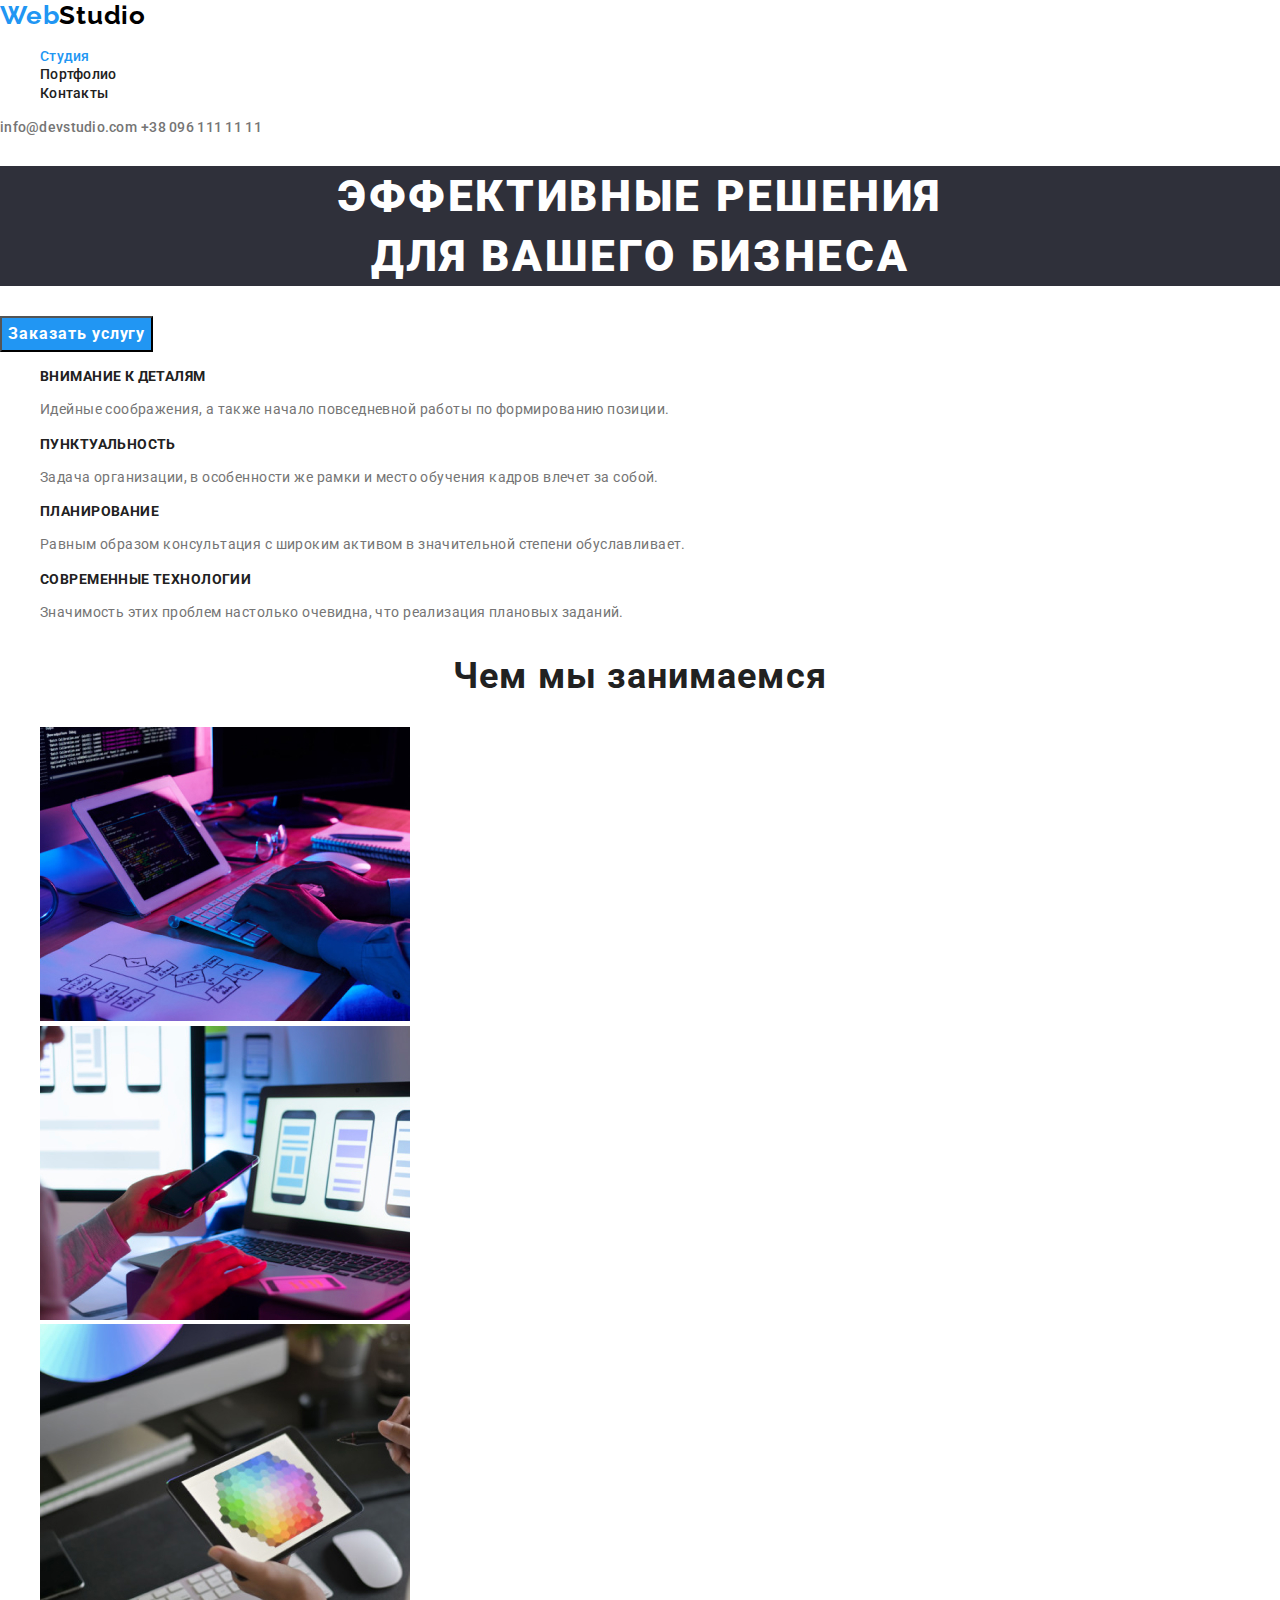
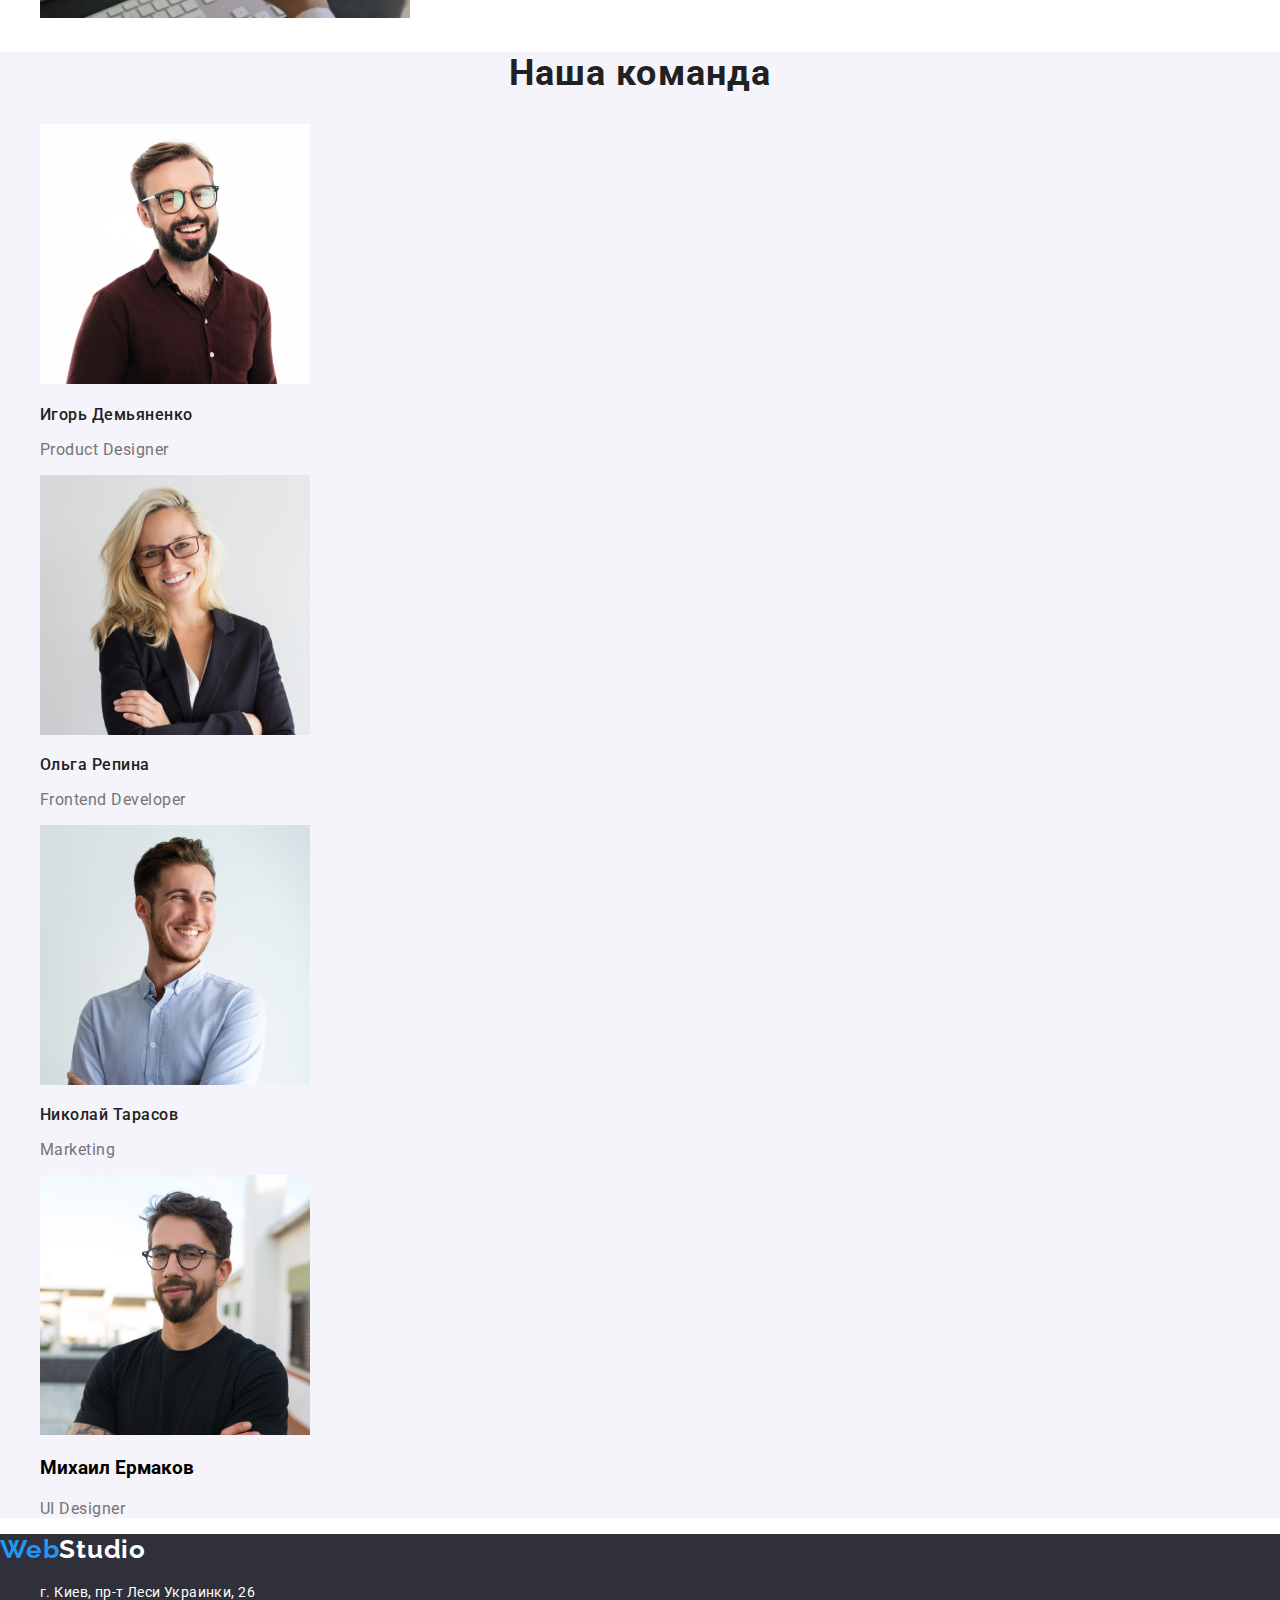
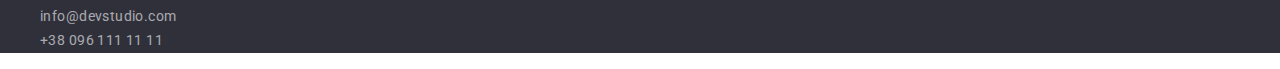
==== index.html @ b76dd88d "New" ====
<!DOCTYPE html>
<html lang="ru">
  <head>
    <meta charset="UTF-8" />
    <meta name="viewport" content="width=device-width, initial-scale=1.0" />
    <title>WebStudio</title>
    <link
      rel="stylesheet"
      href="https://cdnjs.cloudflare.com/ajax/libs/modern-normalize/1.0.0/modern-normalize.css"
    />
    <link
      href="https://fonts.googleapis.com/css2?family=Raleway:wght@700&family=Roboto:wght@400;500;700&display=swap"
      rel="stylesheet"
    />
    <link rel="stylesheet" href="./css/styles.css" />
  </head>
  <body>
    <!-- HEADER -->
    <header>
      <nav class="navigation">
        <a class="logo link" href="./index.html"
          ><span class="logo-name">Web</span>Studio</a
        >
        <ul class="list">
          <li>
            <a class="navigation-list link active" href="./index.html"
              >Студия</a
            >
          </li>
          <li>
            <a class="navigation-list link" href="./portfolio.html"
              >Портфолио</a
            >
          </li>
          <li><a class="navigation-list link" href="">Контакты</a></li>
        </ul>
      </nav>
      <address>
        <a class="address-list link" href="mailto:info@devstudio.com"
          >info@devstudio.com</a
        >
        <a class="address-list link" href="tel:+380961111111"
          >+38 096 111 11 11</a
        >
      </address>
    </header>

    <main>
      <!--HERO-->
      <section>
        <h1 class="hero-title">Эффективные решения <br />для вашего бизнеса</h1>
        <button class="modal-btn" type="button">Заказать услугу</button>
      </section>

      <!--FEATURES-->
      <section>
        <!--скрытый заголовок-->
        <h2 hidden>Особенности</h2>
        <ul class="list">
          <li>
            <h3 class="features-subtitle">Внимание к деталям</h3>
            <p class="features-description">
              Идейные соображения, а также начало повседневной работы по
              формированию позиции.
            </p>
          </li>
          <li>
            <h3 class="features-subtitle">Пунктуальность</h3>
            <p class="features-description">
              Задача организации, в особенности же рамки и место обучения кадров
              влечет за собой.
            </p>
          </li>
          <li>
            <h3 class="features-subtitle">Планирование</h3>
            <p class="features-description">
              Равным образом консультация с широким активом в значительной
              степени обуславливает.
            </p>
          </li>
          <li>
            <h3 class="features-subtitle">Современные технологии</h3>
            <p class="features-description">
              Значимость этих проблем настолько очевидна, что реализация
              плановых заданий.
            </p>
          </li>
        </ul>
      </section>

      <!--What are we doing-->
      <section>
        <h2 class="doing-title">Чем мы занимаемся</h2>
        <ul class="list">
          <li>
            <img
              src="./images/work/image1.jpg"
              alt="Сотрудник кодит"
              width="370"
              height="294"
            />
          </li>
          <li>
            <img
              src="./images/work/image2.jpg"
              alt="Сотрудник держит телефон возле ноутбука"
              width="370"
              height="294"
            />
          </li>
          <li>
            <img
              src="./images/work/image3.jpg"
              alt="Цветовая гамма на планшете"
              width="370"
              height="294"
            />
          </li>
        </ul>
      </section>

      <!--OUR TEAM-->
      <section>
        <div class="team-fon">
          <h2 class="team-title">Наша команда</h2>
          <ul class="list">
            <li>
              <img
                src="./images/team/img.jpg"
                alt="Игорь Демьяненко"
                width="270"
                height="260"
              />
              <h3 class="team-subtitle">Игорь Демьяненко</h3>
              <p lang="en" class="team-position">Product Designer</p>
            </li>
            <li>
              <img
                src="./images/team/img-1.jpg"
                alt="Ольга Репина"
                width="270"
                height="260"
              />
              <h3 class="team-subtitle">Ольга Репина</h3>
              <p lang="en" class="team-position">Frontend Developer</p>
            </li>
            <li>
              <img
                src="./images/team/img-2.jpg"
                alt="Николай Тарасов"
                width="270"
                height="260"
              />
              <h3 class="team-subtitle">Николай Тарасов</h3>
              <p lang="en" class="team-position">Marketing</p>
            </li>
            <li>
              <img
                src="./images/team/img-3.jpg"
                alt="Михаил Ермаков"
                width="270"
                height="260"
              />
              <h3>Михаил Ермаков</h3>
              <p lang="en" class="team-position">UI Designer</p>
            </li>
          </ul>
        </div>
      </section>
    </main>

    <!--Footer-->
    <footer class="footer-fon">
      <a class="logo link logo-footer" href="./index.html"
        ><span class="logo-name">Web</span>Studio</a
      >
      <address>
        <ul class="list">
          <li class="address">г. Киев, пр-т Леси Украинки, 26</li>
          <li>
            <a class="link contacts" href="mailto:info@devstudio.com"
              >info@devstudio.com</a
            >
          </li>
          <li>
            <a class="link contacts" href="tel:+380961111111"
              >+38 096 111 11 11</a
            >
          </li>
        </ul>
      </address>
    </footer>
  </body>
</html>
---- css/styles.css ----
:root {
  --main-font: 'Roboto', sans-serif;
  --secondary-font: 'Raleway', sans-serif;
  --accent-color: #2196f3;
  --primary-background-color: #ffffff;
  --primery-title-color: #212121;
  --primery-description-color: #757575;
}

body {
  font-family: var(--main-font);
  font-style: normal;
  background-color: var(--primary-background-color);
}

.list {
  list-style: none;
}

.link {
  text-decoration: none;
}

/*=====HEADER=====*/
.logo {
  font-family: var(--secondary-font);
  font-style: normal;
  font-weight: 700;
  font-size: 26px;
  line-height: 1.192;
  letter-spacing: 0.03em;
  color: #000000;
}

.logo-name {
  color: var(--accent-color);
}
.navigation-list {
  font-family: var(--main-font);
  font-style: normal;
  font-weight: 500;
  font-size: 14px;
  line-height: 1.143;
  letter-spacing: 0.02em;
  color: var(--primery-title-color);
}

.active {
  color: var(--accent-color);
}

.address-list {
  font-family: var(--main-font);
  font-style: normal;
  font-weight: 500;
  font-size: 14px;
  line-height: 1.143;
  letter-spacing: 0.02em;
  color: var(--primery-description-color);
}

.navigation-list:hover,
.navigation-list:focus,
.address-list:hover,
.address-list:focus {
  color: var(--accent-color);
}
/*=====END HEADER=====*/

/*=====HERO=====*/
.hero-title {
  font-weight: 900;
  font-size: 44px;
  line-height: 1.364;
  text-align/*ПРИБРАТИ?*/: center;
  letter-spacing: 0.06em;
  text-transform: uppercase;
  background-color: #2f303a; /* тимчасово для видноти тексту*/
  color: #ffffff;
}

.modal-btn {
  font-family: var(--main-font);
  font-style: normal;
  font-weight: 700;
  font-size: 16px;
  line-height: 1.875;
  letter-spacing: 0.06em;
  color: #ffffff;
  background-color: var(--accent-color);
}
/*=====END HERO=====*/

/*=====FEATURES=====*/
.features-subtitle {
  font-weight: 700;
  font-size: 14px;
  line-height: 1.143;
  letter-spacing: 0.03em;
  text-transform: uppercase;
  color: var(--primery-title-color);
}

.features-description {
  font-weight: 400;
  font-size: 14px;
  line-height: 1.714;
  letter-spacing: 0.03em;
  color: var(--primery-description-color);
}
/*=====END FEATURES=====*/

/*=====WHAT ARE WE DOING=====*/
.doing-title {
  font-weight: 700;
  font-size: 36px;
  line-height: 1.167;
  text-align: center;
  letter-spacing: 0.03em;
  color: var(--primery-title-color);
}
/*=====END WHAT ARE WE DOING=====*/

/*=====OUR TEAM=====*/
.team-title {
  font-weight: 700;
  font-size: 36px;
  line-height: 1.167;
  text-align: center;
  letter-spacing: 0.03em;
  color: var(--primery-title-color);
}

.team-subtitle {
  font-weight: 500;
  font-size: 16px;
  line-height: 1.188;
  letter-spacing: 0.03em;
  color: var(--primery-title-color);
}

.team-position {
  font-weight: 400;
  font-size: 16px;
  line-height: 1.188;
  letter-spacing: 0.03em;
  color: var(--primery-description-color);
}

.team-fon {
  background-color: #f5f4fa;
}
/*=====END OUR TEAM=====*/

/*=====FOOTER=====*/

.logo-footer {
  font-family: var(--secondary-font);
  font-style: normal;
  font-weight: 700;
  font-size: 26px;
  line-height: 1.192;
  letter-spacing: 0.03em;
  color: #ffffff;
}
.address {
  font-family: var(--main-font);
  font-style: normal;
  font-weight: normal;
  font-size: 14px;
  line-height: 1.714;
  letter-spacing: 0.03em;
  color: #ffffff;
}

.contacts {
  font-family: var(--main-font);
  font-style: normal;
  font-weight: 400;
  font-size: 14px;
  line-height: 1.714;
  letter-spacing: 0.03em;
  color: rgba(255, 255, 255, 0.6);
}

.footer-fon {
  background-color: #2f303a;
}
/*=====END FOOTER=====*/

/*=====PORTFOLIO BUTTON=====*/
.button-list {
  font-family: var(--main-font);
  font-style: normal;
  font-weight: 500;
  font-size: 16px;
  line-height: 1.625;
  text-align: center;
  letter-spacing: 0.03em;
  color: var(--primery-title-color);
}

.button-list:hover,
.button-list:focus {
  color: #ffffff;
  background-color: var(--accent-color);
}
/*=====END PORTFOLIO BUTTON=====*/

/*=====PORTFOLIO=====*/
.portfolio-title {
  font-weight: bold;
  font-size: 18px;
  line-height: 2;
  letter-spacing: 0.06em;
  color: var(--primery-title-color);
}

.portfolio-subtitle {
  font-weight: 400;
  font-size: 16px;
  line-height: 1.875;
  letter-spacing: 0.03em;
  color: var(--primery-description-color);
}
/*=====END PORTFOLIO=====*/
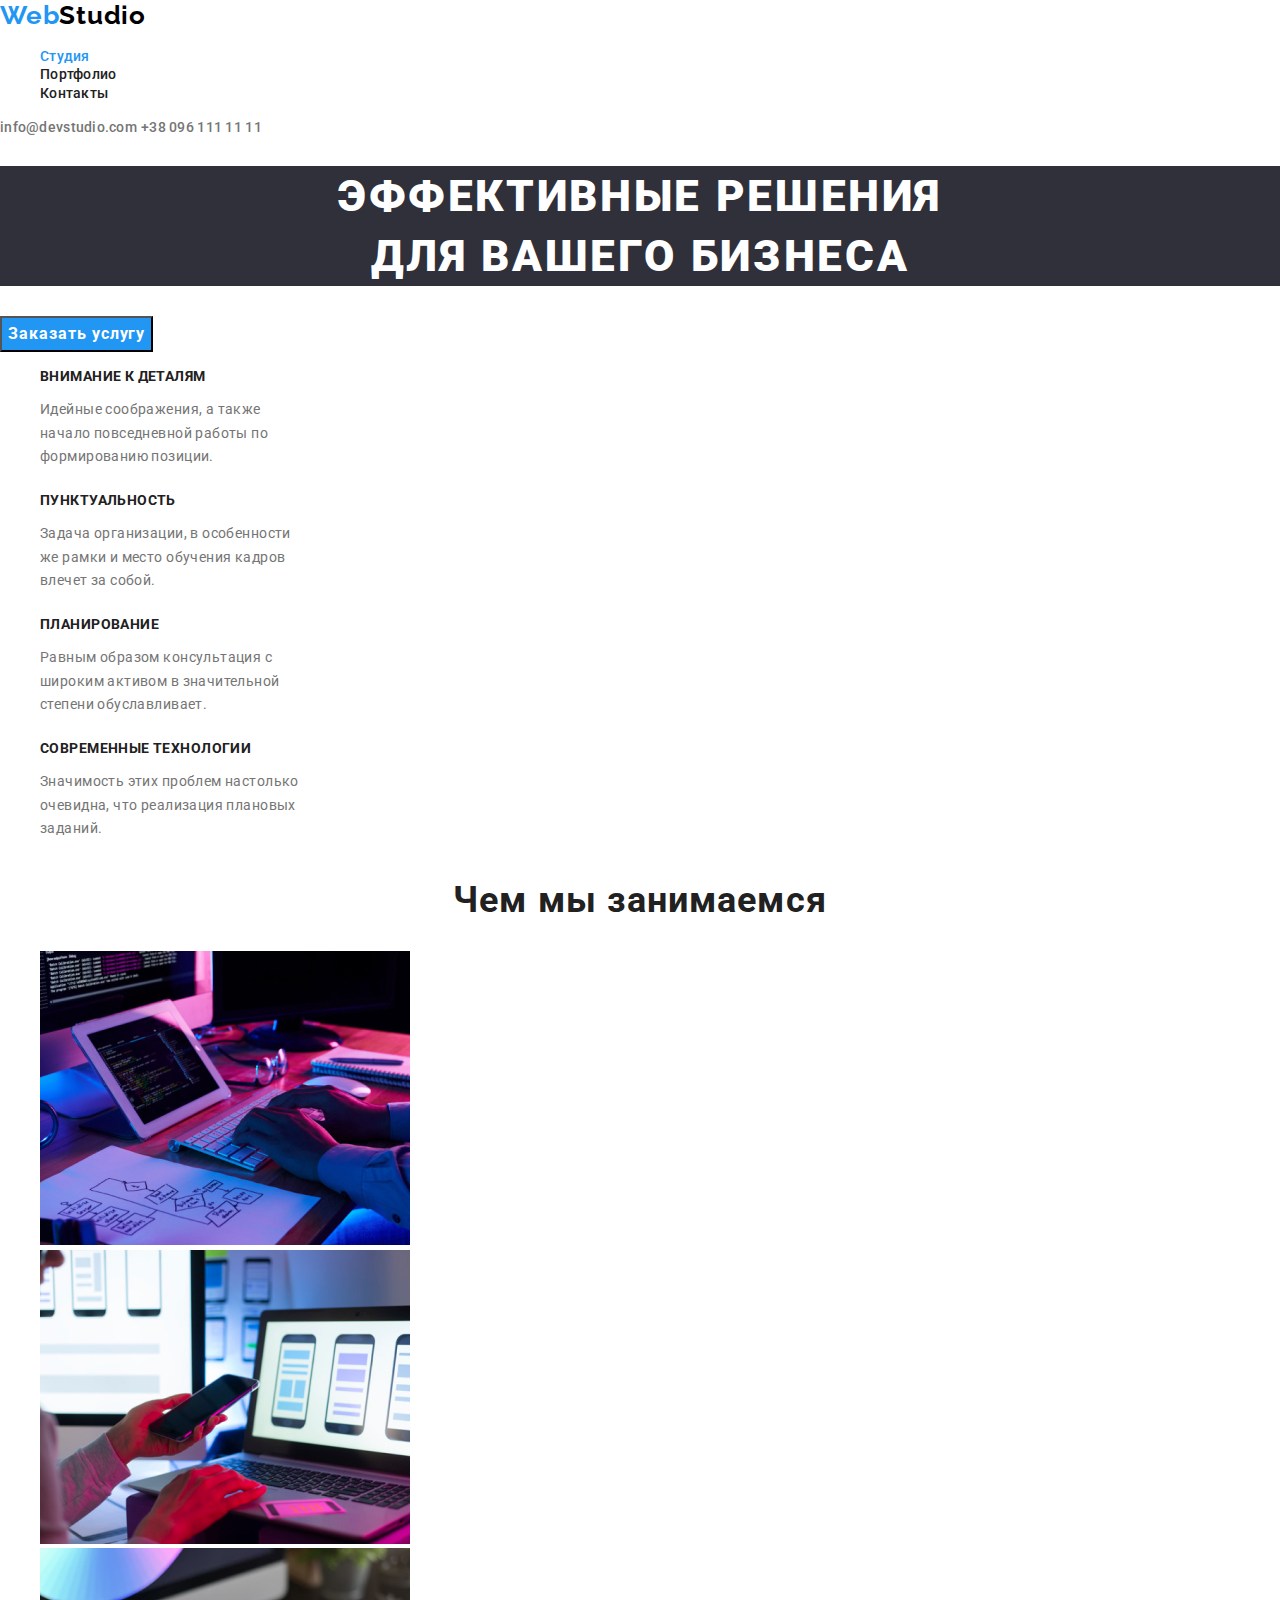
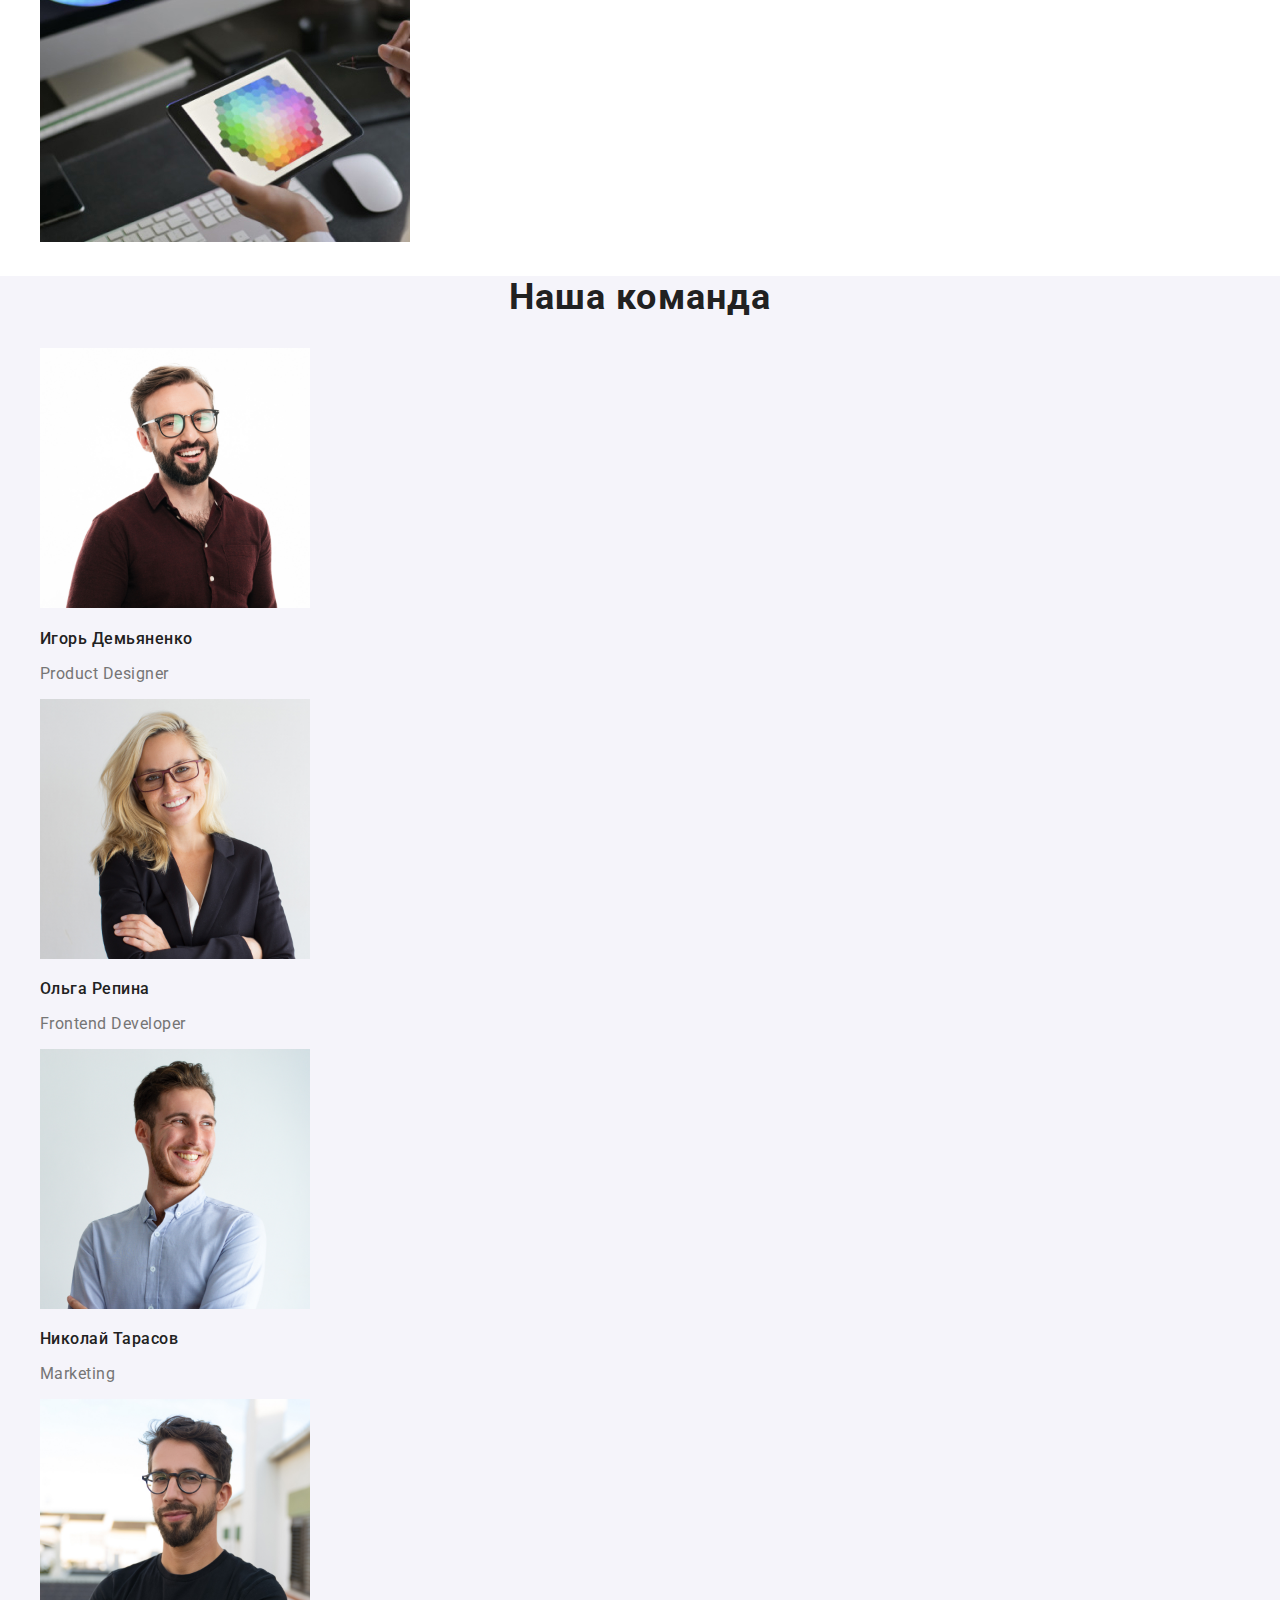
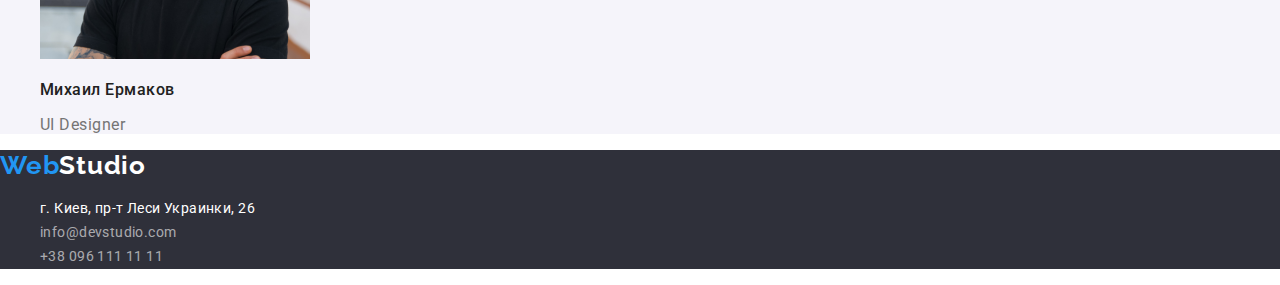
==== commit 851a558d: "проба" ====
--- a/index.html
+++ b/index.html
@@ -17,11 +17,12 @@
   <body>
     <!-- HEADER -->
     <header>
-      <nav class="navigation">
+      <nav>
         <a class="logo link" href="./index.html"
           ><span class="logo-name">Web</span>Studio</a
         >
-        <ul class="list">
+        <div class="navigation">
+          <ul class="list">
           <li>
             <a class="navigation-list link active" href="./index.html"
               >Студия</a
@@ -34,6 +35,8 @@
           </li>
           <li><a class="navigation-list link" href="">Контакты</a></li>
         </ul>
+        </div>
+        
       </nav>
       <address>
         <a class="address-list link" href="mailto:info@devstudio.com"
@@ -48,44 +51,50 @@
     <main>
       <!--HERO-->
       <section>
-        <h1 class="hero-title">Эффективные решения <br />для вашего бизнеса</h1>
-        <button class="modal-btn" type="button">Заказать услугу</button>
+        <div class="hero-container"></div>
+          <h1 class="hero-title">
+            Эффективные решения <br />для вашего бизнеса
+          </h1>
+          <button class="modal-btn" type="button">Заказать услугу</button>
+        </div>
       </section>
 
       <!--FEATURES-->
       <section>
         <!--скрытый заголовок-->
-        <h2 hidden>Особенности</h2>
-        <ul class="list">
-          <li>
-            <h3 class="features-subtitle">Внимание к деталям</h3>
-            <p class="features-description">
-              Идейные соображения, а также начало повседневной работы по
-              формированию позиции.
-            </p>
-          </li>
-          <li>
-            <h3 class="features-subtitle">Пунктуальность</h3>
-            <p class="features-description">
-              Задача организации, в особенности же рамки и место обучения кадров
-              влечет за собой.
-            </p>
-          </li>
-          <li>
-            <h3 class="features-subtitle">Планирование</h3>
-            <p class="features-description">
-              Равным образом консультация с широким активом в значительной
-              степени обуславливает.
-            </p>
-          </li>
-          <li>
-            <h3 class="features-subtitle">Современные технологии</h3>
-            <p class="features-description">
-              Значимость этих проблем настолько очевидна, что реализация
-              плановых заданий.
-            </p>
-          </li>
-        </ul>
+        <div class="features-container">
+          <h2 hidden>Особенности</h2>
+          <ul class="list">
+            <li class="list-features">
+              <h3 class="features-subtitle">Внимание к деталям</h3>
+              <p class="features-description">
+                Идейные соображения, а также начало повседневной работы по
+                формированию позиции.
+              </p>
+            </li>
+            <li class="list-features">
+              <h3 class="features-subtitle">Пунктуальность</h3>
+              <p class="features-description">
+                Задача организации, в особенности же рамки и место обучения
+                кадров влечет за собой.
+              </p>
+            </li>
+            <li class="list-features">
+              <h3 class="features-subtitle">Планирование</h3>
+              <p class="features-description">
+                Равным образом консультация с широким активом в значительной
+                степени обуславливает.
+              </p>
+            </li>
+            <li class="list-features">
+              <h3 class="features-subtitle">Современные технологии</h3>
+              <p class="features-description">
+                Значимость этих проблем настолько очевидна, что реализация
+                плановых заданий.
+              </p>
+            </li>
+          </ul>
+        </div>
       </section>
 
       <!--What are we doing-->
@@ -161,7 +170,7 @@
                 width="270"
                 height="260"
               />
-              <h3>Михаил Ермаков</h3>
+              <h3 class="team-subtitle">Михаил Ермаков</h3>
               <p lang="en" class="team-position">UI Designer</p>
             </li>
           </ul>
--- a/css/styles.css
+++ b/css/styles.css
@@ -65,6 +65,7 @@
 .address-list:focus {
   color: var(--accent-color);
 }
+
 /*=====END HEADER=====*/
 
 /*=====HERO=====*/
@@ -89,6 +90,12 @@
   color: #ffffff;
   background-color: var(--accent-color);
 }
+
+/*.hero-container {
+  border: #2196f3;
+  width: 1600px;
+  height: 600px;
+}*/
 /*=====END HERO=====*/
 
 /*=====FEATURES=====*/
@@ -108,6 +115,16 @@
   letter-spacing: 0.03em;
   color: var(--primery-description-color);
 }
+
+.list-features {
+  width: 270px;
+  height: 110px;
+}
+
+/*.features-container {
+  width: 1170px;
+  height: 110px;
+} */
 /*=====END FEATURES=====*/
 
 /*=====WHAT ARE WE DOING=====*/
@@ -187,6 +204,7 @@
   background-color: #2f303a;
 }
 /*=====END FOOTER=====*/
+/*=====END STUDIO=====*/
 
 /*=====PORTFOLIO BUTTON=====*/
 .button-list {
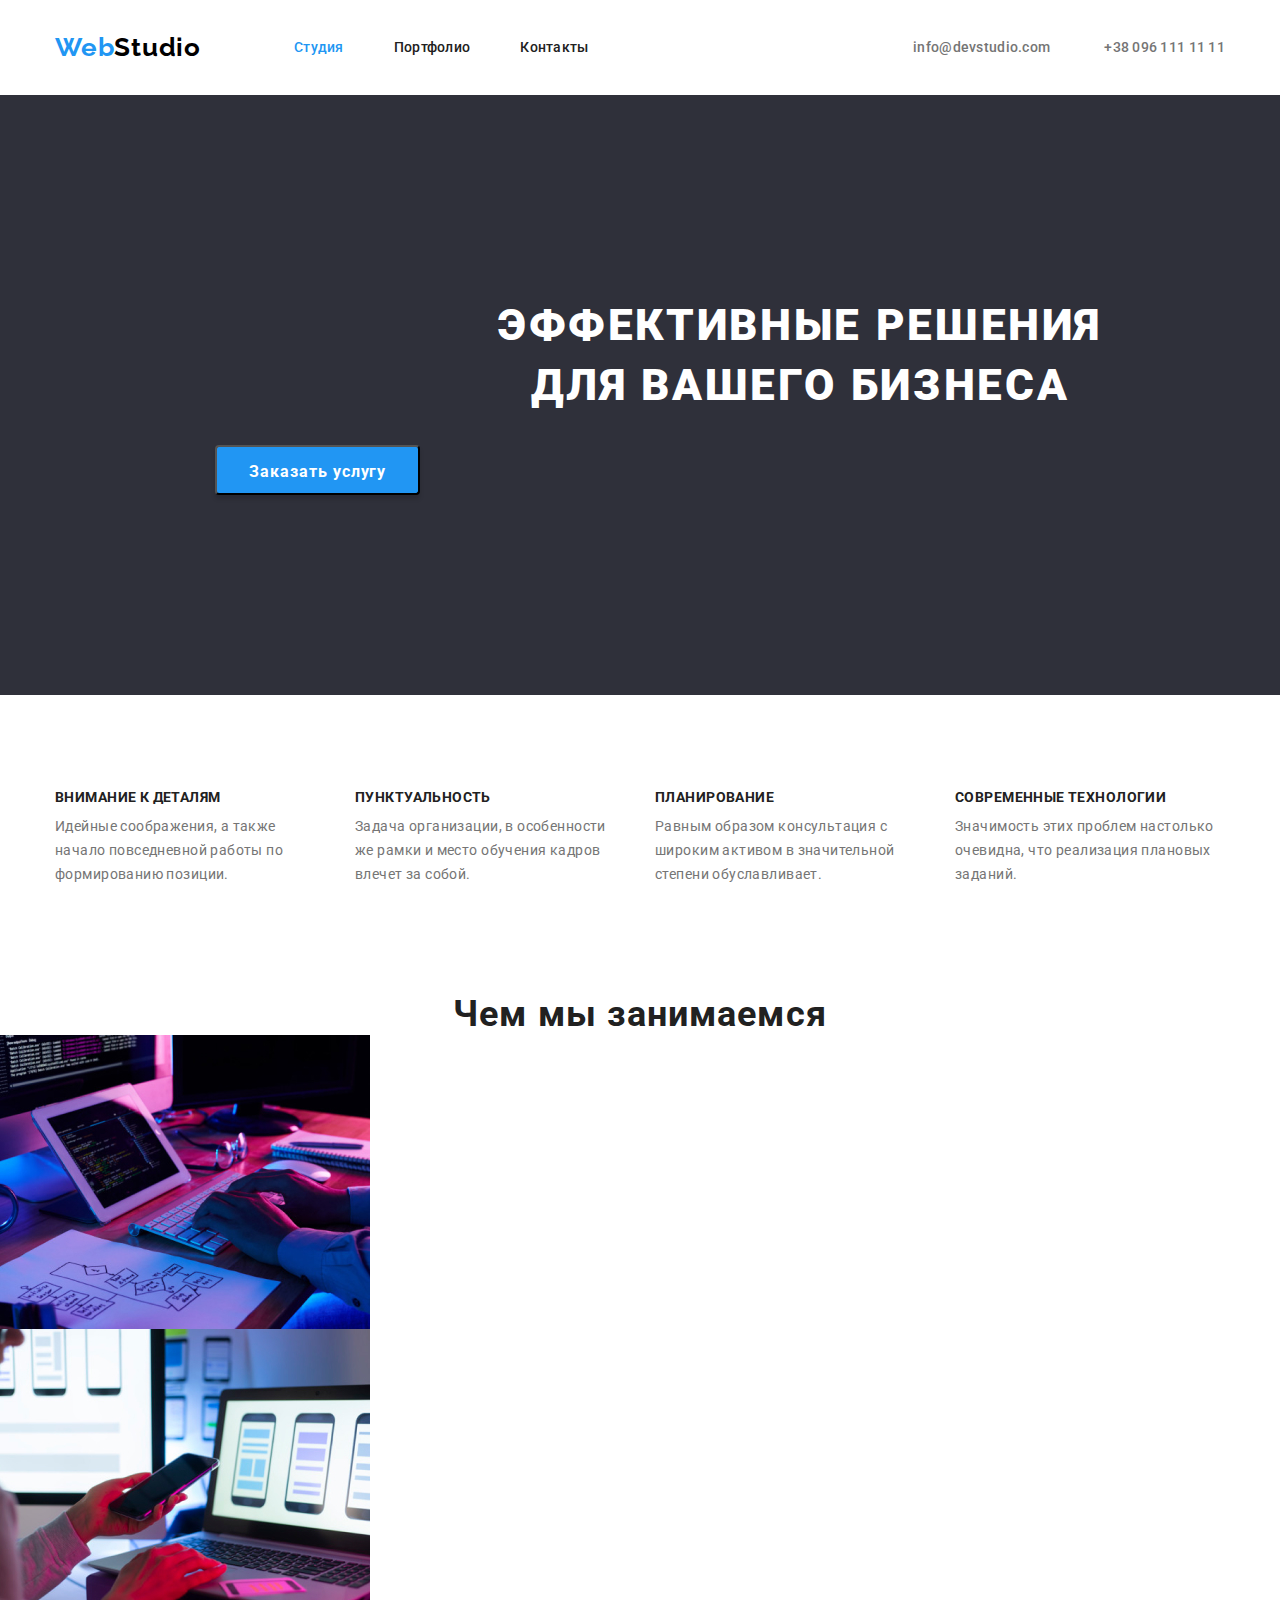
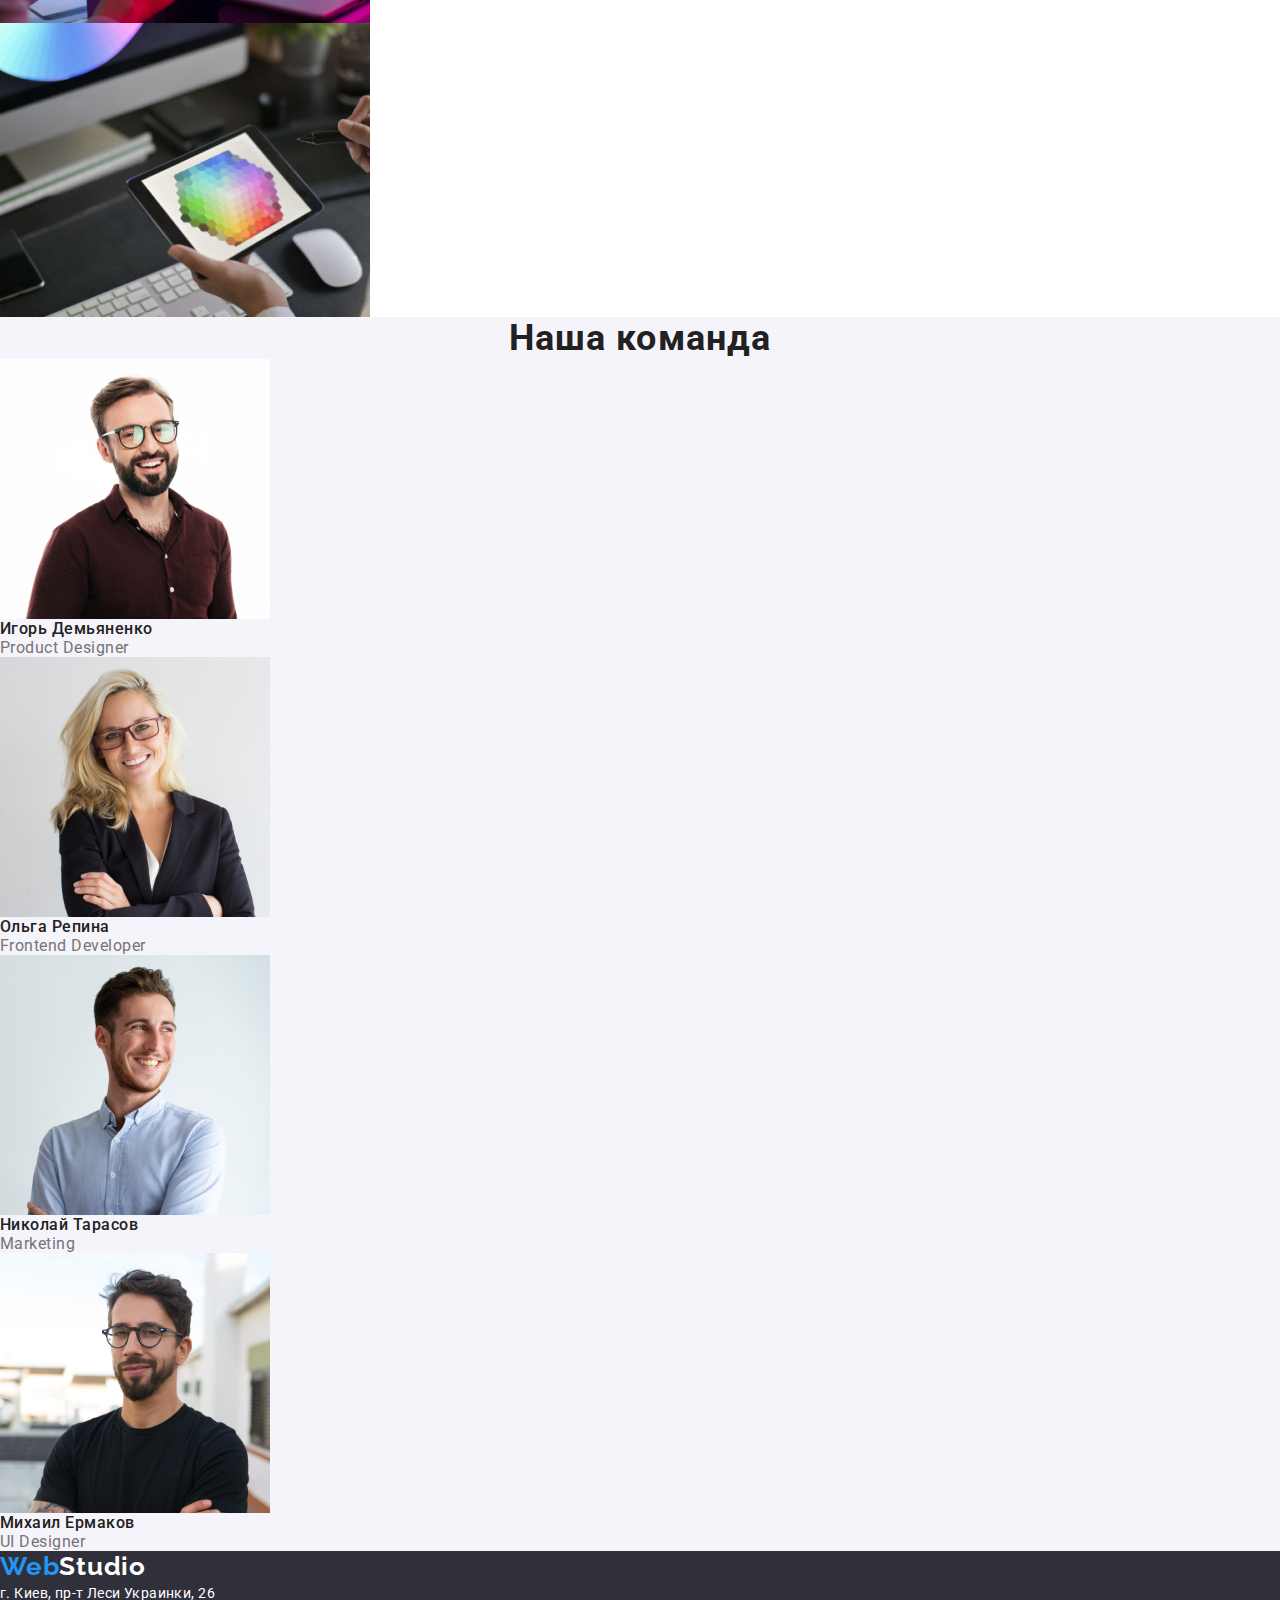
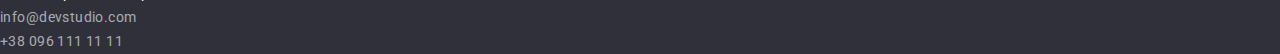
==== commit 779e71af: "хедер, герой +\-, фічерс" ====
--- a/index.html
+++ b/index.html
@@ -16,42 +16,43 @@
   </head>
   <body>
     <!-- HEADER -->
-    <header>
-      <nav>
-        <a class="logo link" href="./index.html"
-          ><span class="logo-name">Web</span>Studio</a
-        >
-        <div class="navigation">
-          <ul class="list">
-          <li>
-            <a class="navigation-list link active" href="./index.html"
-              >Студия</a
-            >
-          </li>
-          <li>
-            <a class="navigation-list link" href="./portfolio.html"
-              >Портфолио</a
-            >
-          </li>
-          <li><a class="navigation-list link" href="">Контакты</a></li>
-        </ul>
-        </div>
-        
-      </nav>
-      <address>
-        <a class="address-list link" href="mailto:info@devstudio.com"
-          >info@devstudio.com</a
-        >
-        <a class="address-list link" href="tel:+380961111111"
-          >+38 096 111 11 11</a
-        >
-      </address>
+    <header class="header">
+      <div class="container">
+        <nav class="navigation">
+          <a class="logo link" href="./index.html"
+            ><span class="logo-name">Web</span>Studio</a
+          >
+          <ul class="list navigation-list">
+            <li class="navigation-item">
+              <a class="navigation-link link active" href="./index.html"
+                >Студия</a
+              >
+            </li>
+            <li class="navigation-item">
+              <a class="navigation-link link" href="./portfolio.html"
+                >Портфолио</a
+              >
+            </li>
+            <li class="navigation-item">
+              <a class="navigation-link link" href="">Контакты</a>
+            </li>
+          </ul>
+        </nav>
+        <address class="address">
+          <a class="address-list link" href="mailto:info@devstudio.com"
+            >info@devstudio.com</a
+          >
+          <a class="address-list link" href="tel:+380961111111"
+            >+38 096 111 11 11</a
+          >
+        </address>
+      </div>
     </header>
 
     <main>
       <!--HERO-->
-      <section>
-        <div class="hero-container"></div>
+      <section class="hero hero-section">
+        <div class="container">
           <h1 class="hero-title">
             Эффективные решения <br />для вашего бизнеса
           </h1>
@@ -60,9 +61,9 @@
       </section>
 
       <!--FEATURES-->
-      <section>
+      <section class="features">
         <!--скрытый заголовок-->
-        <div class="features-container">
+        <div class="container">
           <h2 hidden>Особенности</h2>
           <ul class="list">
             <li class="list-features">
@@ -185,7 +186,7 @@
       >
       <address>
         <ul class="list">
-          <li class="address">г. Киев, пр-т Леси Украинки, 26</li>
+          <li class="address-item">г. Киев, пр-т Леси Украинки, 26</li>
           <li>
             <a class="link contacts" href="mailto:info@devstudio.com"
               >info@devstudio.com</a
--- a/css/styles.css
+++ b/css/styles.css
@@ -7,6 +7,13 @@
   --primery-description-color: #757575;
 }
 
+*,
+*::before,
+*::after {
+  margin: 0;
+  padding: 0;
+}
+
 body {
   font-family: var(--main-font);
   font-style: normal;
@@ -21,7 +28,35 @@
   text-decoration: none;
 }
 
+img {
+  display: block;
+}
+
+.container {
+  width: 1200px;
+  padding: 0 15px;
+  margin: 0 auto;
+}
 /*=====HEADER=====*/
+
+.header {
+  padding: 32px 0;
+}
+
+.header .container {
+  display: flex;
+  align-items: center;
+}
+
+.navigation {
+  display: flex;
+  align-items: center;
+}
+
+.navigation-list {
+  display: flex;
+}
+
 .logo {
   font-family: var(--secondary-font);
   font-style: normal;
@@ -30,12 +65,19 @@
   line-height: 1.192;
   letter-spacing: 0.03em;
   color: #000000;
+
+  margin-right: 93px;
 }
 
 .logo-name {
   color: var(--accent-color);
 }
-.navigation-list {
+
+.navigation-item:not(:last-child) {
+  margin-right: 50px;
+}
+
+.navigation-link {
   font-family: var(--main-font);
   font-style: normal;
   font-weight: 500;
@@ -57,6 +99,14 @@
   line-height: 1.143;
   letter-spacing: 0.02em;
   color: var(--primery-description-color);
+}
+
+.header .address {
+  margin-left: auto;
+}
+
+.address-list:not(:last-child) {
+  margin-right: 50px;
 }
 
 .navigation-list:hover,
@@ -69,6 +119,16 @@
 /*=====END HEADER=====*/
 
 /*=====HERO=====*/
+/*.hero .container {
+  display: flex;
+  align-items: center;
+}*/
+.hero-section {
+  width: 1600px;
+  height: 600px;
+  background-color: #2f303a;
+}
+
 .hero-title {
   font-weight: 900;
   font-size: 44px;
@@ -76,8 +136,10 @@
   text-align/*ПРИБРАТИ?*/: center;
   letter-spacing: 0.06em;
   text-transform: uppercase;
-  background-color: #2f303a; /* тимчасово для видноти тексту*/
-  color: #ffffff;
+  color: #ffffff;
+
+  padding-top: 200px;
+  padding-bottom: 30px;
 }
 
 .modal-btn {
@@ -88,17 +150,30 @@
   line-height: 1.875;
   letter-spacing: 0.06em;
   color: #ffffff;
-  background-color: var(--accent-color);
-}
-
-/*.hero-container {
-  border: #2196f3;
-  width: 1600px;
-  height: 600px;
-}*/
+  padding: 10px 32px;
+
+  min-width: 200px;
+  height: 50px;
+  background: var(--accent-color);
+  box-shadow: 0px 4px 4px rgba(0, 0, 0, 0.15);
+  border-radius: 4px;
+
+  margin-bottom: 200px;
+}
+
 /*=====END HERO=====*/
 
 /*=====FEATURES=====*/
+.features .container {
+  display: flex;
+}
+
+.features .list {
+  display: flex;
+  align-items: space-betveen; /*?*/
+
+  padding: 94px 0 94px;
+}
 .features-subtitle {
   font-weight: 700;
   font-size: 14px;
@@ -106,6 +181,8 @@
   letter-spacing: 0.03em;
   text-transform: uppercase;
   color: var(--primery-title-color);
+
+  margin-bottom: 10px;
 }
 
 .features-description {
@@ -121,10 +198,10 @@
   height: 110px;
 }
 
-/*.features-container {
-  width: 1170px;
-  height: 110px;
-} */
+.list-features:not(:last-child) {
+  margin-right: 30px;
+}
+
 /*=====END FEATURES=====*/
 
 /*=====WHAT ARE WE DOING=====*/
@@ -180,7 +257,7 @@
   letter-spacing: 0.03em;
   color: #ffffff;
 }
-.address {
+.address-item {
   font-family: var(--main-font);
   font-style: normal;
   font-weight: normal;
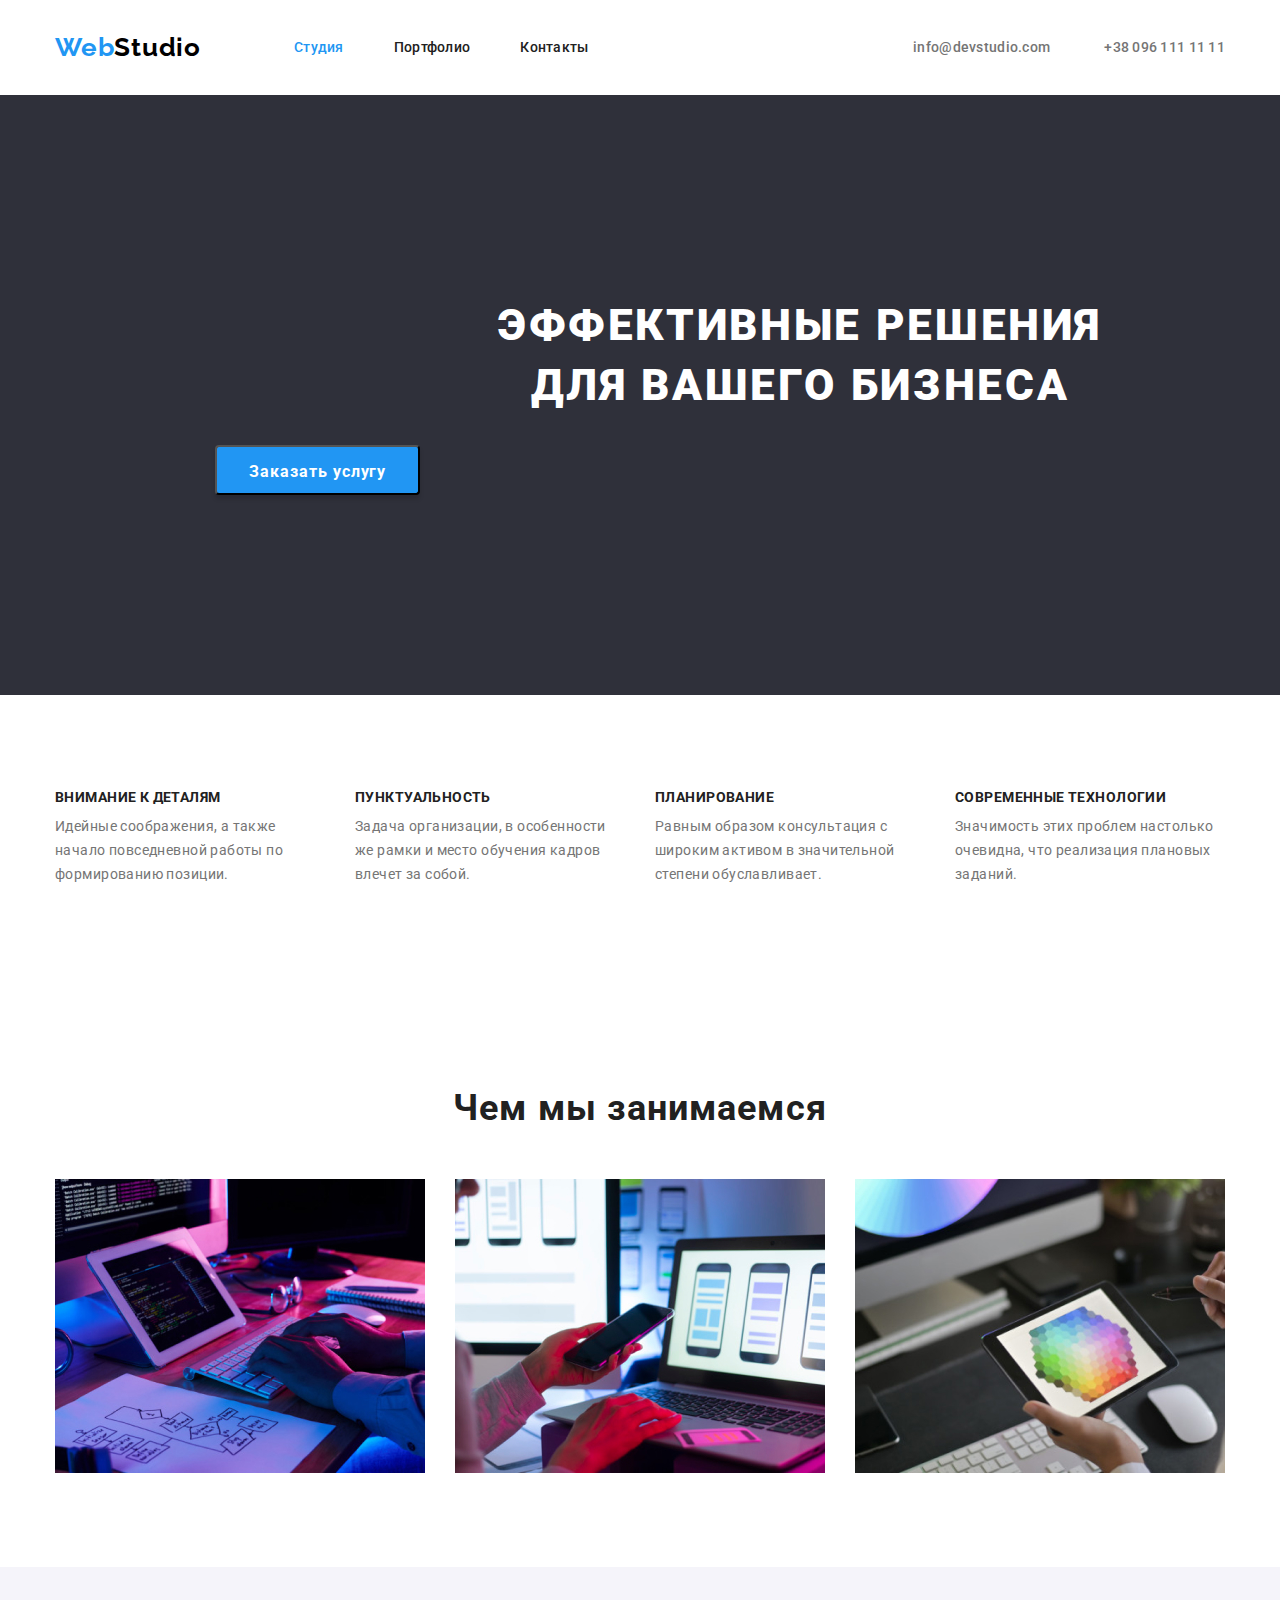
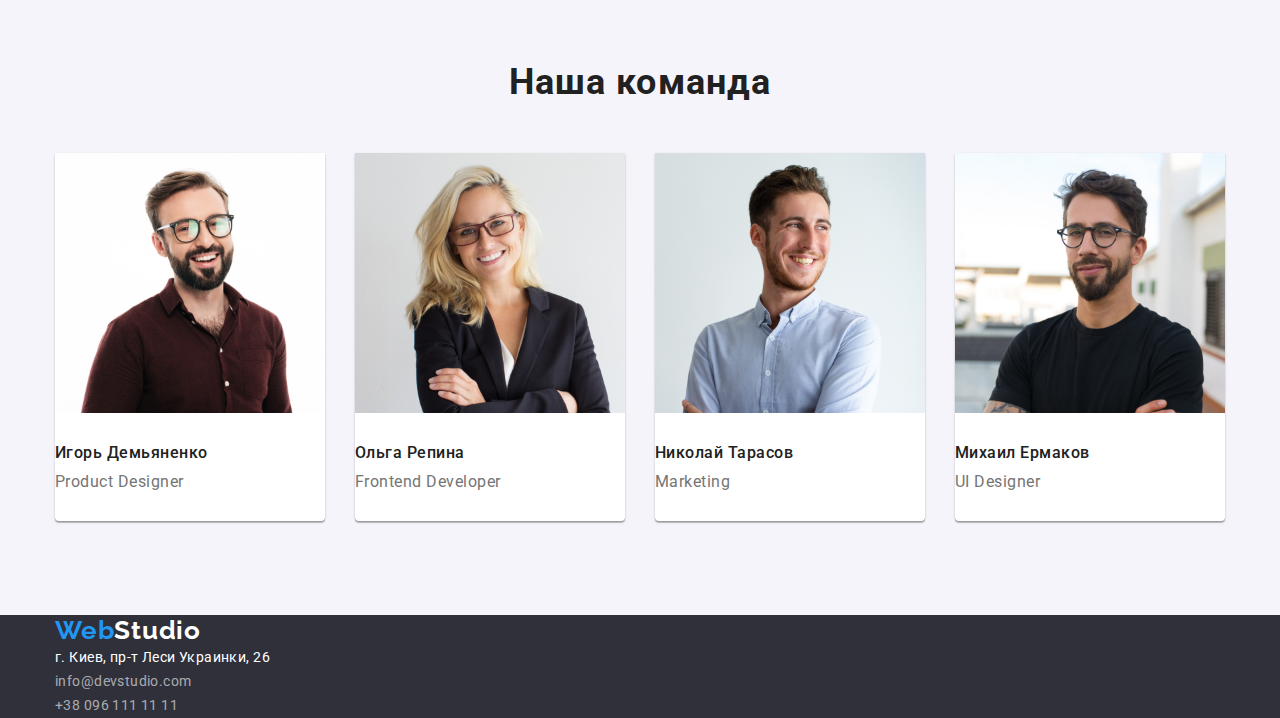
==== commit eb40b385: "крым футера" ====
--- a/index.html
+++ b/index.html
@@ -99,42 +99,44 @@
       </section>
 
       <!--What are we doing-->
-      <section>
-        <h2 class="doing-title">Чем мы занимаемся</h2>
-        <ul class="list">
-          <li>
-            <img
-              src="./images/work/image1.jpg"
-              alt="Сотрудник кодит"
-              width="370"
-              height="294"
-            />
-          </li>
-          <li>
-            <img
-              src="./images/work/image2.jpg"
-              alt="Сотрудник держит телефон возле ноутбука"
-              width="370"
-              height="294"
-            />
-          </li>
-          <li>
-            <img
-              src="./images/work/image3.jpg"
-              alt="Цветовая гамма на планшете"
-              width="370"
-              height="294"
-            />
-          </li>
-        </ul>
+      <section class="doing-section">
+        <div class="container">
+          <h2 class="doing-title">Чем мы занимаемся</h2>
+          <ul class="list">
+            <li class="doing-list">
+              <img
+                src="./images/work/image1.jpg"
+                alt="Сотрудник кодит"
+                width="370"
+                height="294"
+              />
+            </li>
+            <li class="doing-list">
+              <img
+                src="./images/work/image2.jpg"
+                alt="Сотрудник держит телефон возле ноутбука"
+                width="370"
+                height="294"
+              />
+            </li>
+            <li class="doing-list">
+              <img
+                src="./images/work/image3.jpg"
+                alt="Цветовая гамма на планшете"
+                width="370"
+                height="294"
+              />
+            </li>
+          </ul>
+        </div>
       </section>
 
       <!--OUR TEAM-->
-      <section>
-        <div class="team-fon">
+      <section class="our-team">
+        <div class="container">
           <h2 class="team-title">Наша команда</h2>
           <ul class="list">
-            <li>
+            <li class="tem-list">
               <img
                 src="./images/team/img.jpg"
                 alt="Игорь Демьяненко"
@@ -144,7 +146,7 @@
               <h3 class="team-subtitle">Игорь Демьяненко</h3>
               <p lang="en" class="team-position">Product Designer</p>
             </li>
-            <li>
+            <li class="tem-list">
               <img
                 src="./images/team/img-1.jpg"
                 alt="Ольга Репина"
@@ -154,7 +156,7 @@
               <h3 class="team-subtitle">Ольга Репина</h3>
               <p lang="en" class="team-position">Frontend Developer</p>
             </li>
-            <li>
+            <li class="tem-list">
               <img
                 src="./images/team/img-2.jpg"
                 alt="Николай Тарасов"
@@ -164,7 +166,7 @@
               <h3 class="team-subtitle">Николай Тарасов</h3>
               <p lang="en" class="team-position">Marketing</p>
             </li>
-            <li>
+            <li class="tem-list">
               <img
                 src="./images/team/img-3.jpg"
                 alt="Михаил Ермаков"
@@ -180,25 +182,27 @@
     </main>
 
     <!--Footer-->
-    <footer class="footer-fon">
-      <a class="logo link logo-footer" href="./index.html"
-        ><span class="logo-name">Web</span>Studio</a
-      >
-      <address>
-        <ul class="list">
-          <li class="address-item">г. Киев, пр-т Леси Украинки, 26</li>
-          <li>
-            <a class="link contacts" href="mailto:info@devstudio.com"
-              >info@devstudio.com</a
-            >
-          </li>
-          <li>
-            <a class="link contacts" href="tel:+380961111111"
-              >+38 096 111 11 11</a
-            >
-          </li>
-        </ul>
-      </address>
+    <footer class="footer">
+      <div class="container">
+        <a class="logo link logo-footer" href="./index.html"
+          ><span class="logo-name">Web</span>Studio</a
+        >
+        <address>
+          <ul class="list">
+            <li class="address-item">г. Киев, пр-т Леси Украинки, 26</li>
+            <li>
+              <a class="link contacts" href="mailto:info@devstudio.com"
+                >info@devstudio.com</a
+              >
+            </li>
+            <li>
+              <a class="link contacts" href="tel:+380961111111"
+                >+38 096 111 11 11</a
+              >
+            </li>
+          </ul>
+        </address>
+      </div>
     </footer>
   </body>
 </html>
--- a/css/styles.css
+++ b/css/styles.css
@@ -212,6 +212,22 @@
   text-align: center;
   letter-spacing: 0.03em;
   color: var(--primery-title-color);
+
+  padding-top: 94px;
+  padding-bottom: 50px;
+}
+
+.doing-section .list {
+  display: flex;
+  align-items: center;
+}
+
+.doing-list:not(:last-child) {
+  margin-right: 30px;
+}
+
+.doing-list {
+  margin-bottom: 94px;
 }
 /*=====END WHAT ARE WE DOING=====*/
 
@@ -223,6 +239,9 @@
   text-align: center;
   letter-spacing: 0.03em;
   color: var(--primery-title-color);
+
+  padding-top: 94px;
+  padding-bottom: 50px;
 }
 
 .team-subtitle {
@@ -231,6 +250,8 @@
   line-height: 1.188;
   letter-spacing: 0.03em;
   color: var(--primery-title-color);
+
+  padding: 30px 0 10px;
 }
 
 .team-position {
@@ -239,10 +260,30 @@
   line-height: 1.188;
   letter-spacing: 0.03em;
   color: var(--primery-description-color);
-}
-
-.team-fon {
+
+  padding-bottom: 30px;
+}
+
+.our-team .list {
+  display: flex;
+}
+.our-team {
   background-color: #f5f4fa;
+}
+
+.tem-list:not(:last-child) {
+  margin-right: 30px;
+}
+
+.tem-list {
+  margin-bottom: 94px;
+
+  width: 270px;
+  height: 368px;
+  background: #ffffff;
+  box-shadow: 0px 1px 3px rgba(0, 0, 0, 0.12), 0px 1px 1px rgba(0, 0, 0, 0.14),
+    0px 2px 1px rgba(0, 0, 0, 0.2);
+  border-radius: 0px 0px 4px 4px;
 }
 /*=====END OUR TEAM=====*/
 
@@ -277,7 +318,7 @@
   color: rgba(255, 255, 255, 0.6);
 }
 
-.footer-fon {
+.footer {
   background-color: #2f303a;
 }
 /*=====END FOOTER=====*/
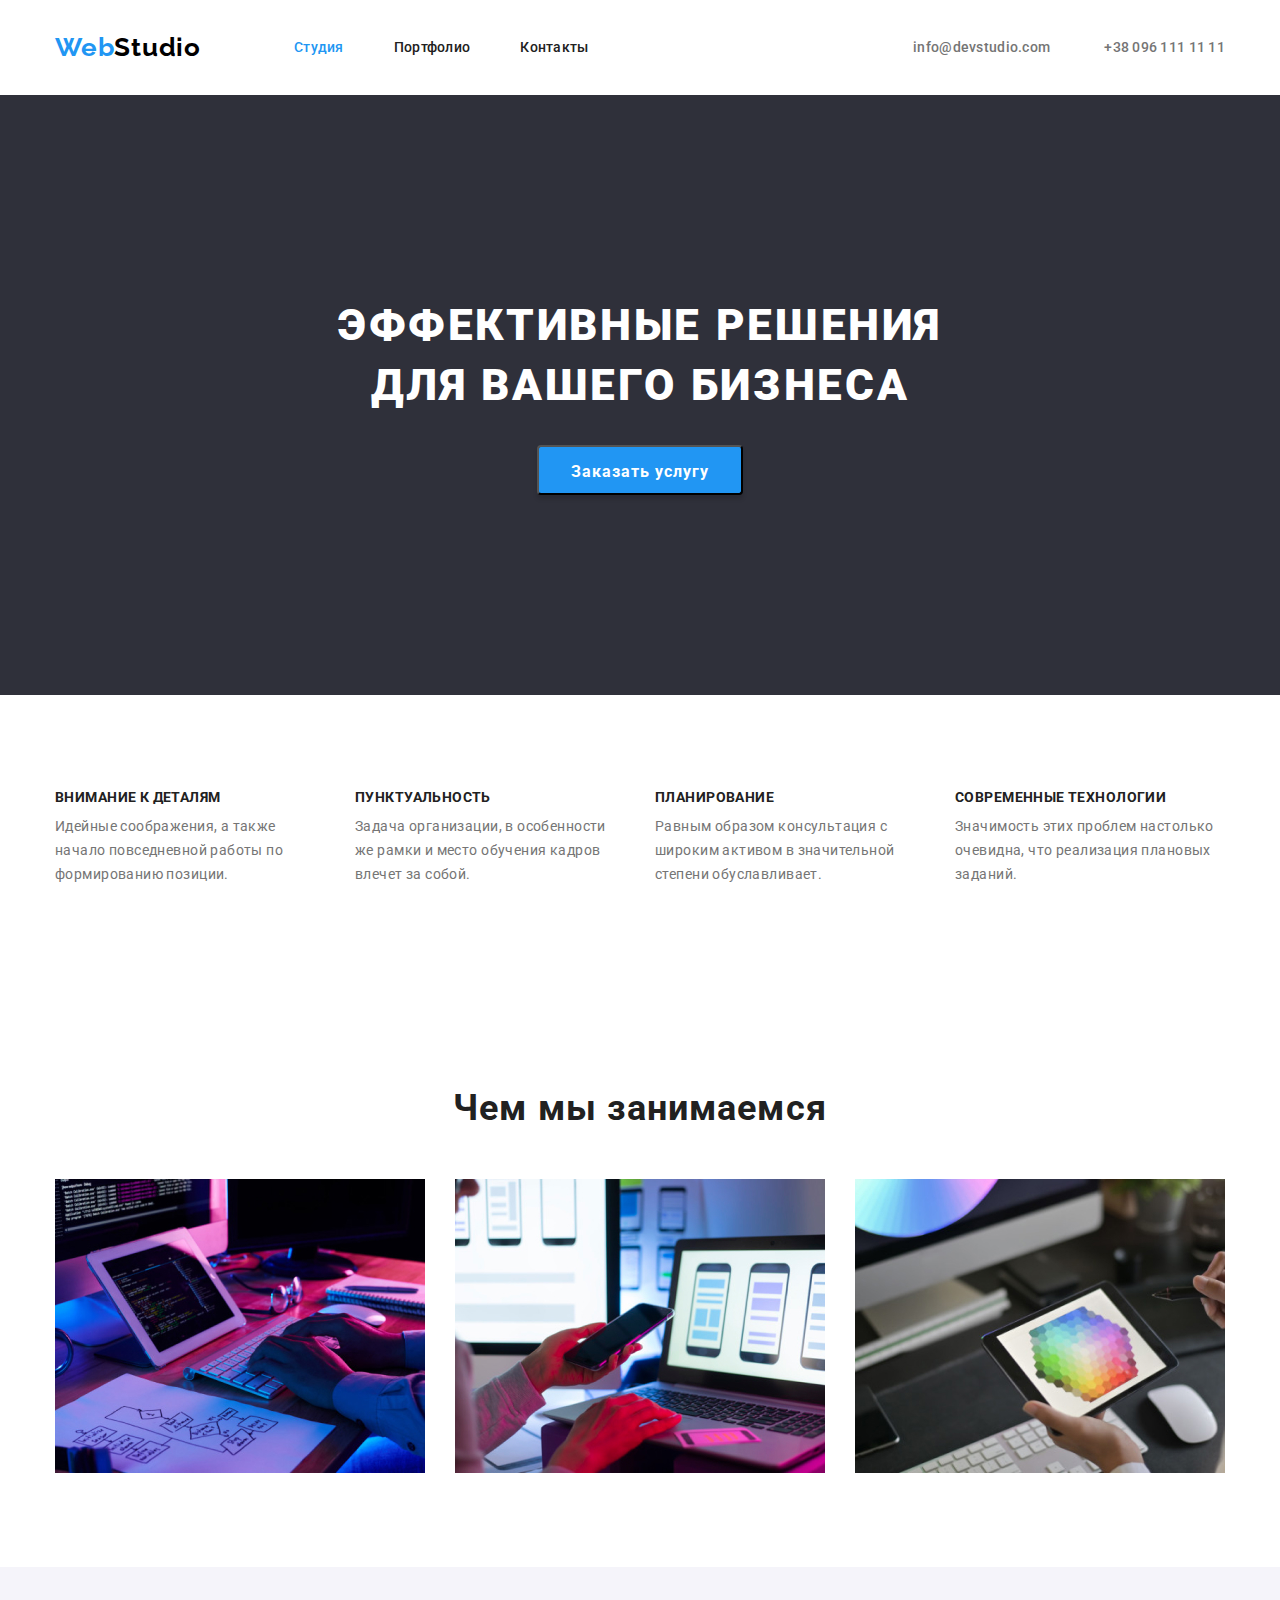
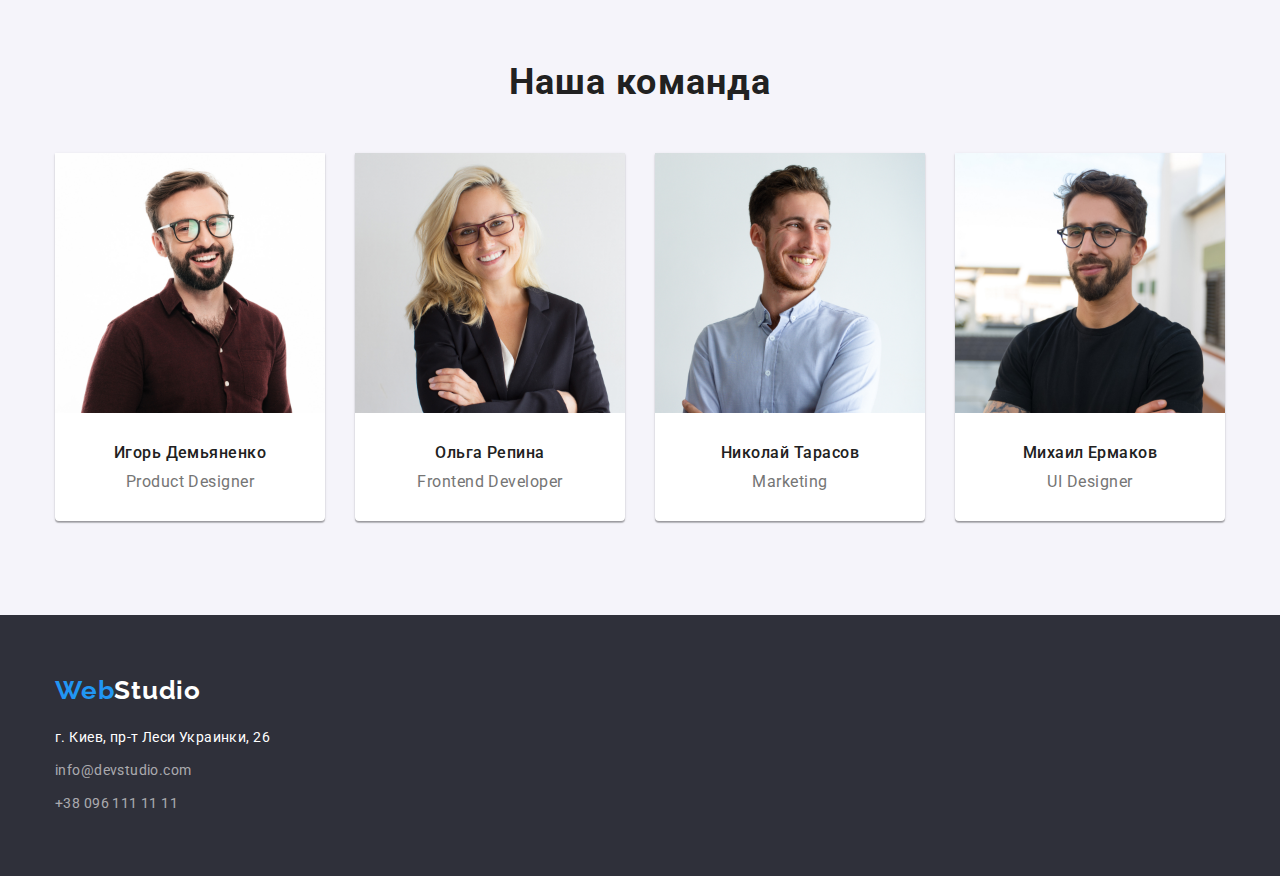
==== commit 57a4c752: "Студія готова" ====
--- a/index.html
+++ b/index.html
@@ -51,13 +51,9 @@
 
     <main>
       <!--HERO-->
-      <section class="hero hero-section">
-        <div class="container">
-          <h1 class="hero-title">
-            Эффективные решения <br />для вашего бизнеса
-          </h1>
-          <button class="modal-btn" type="button">Заказать услугу</button>
-        </div>
+      <section class="hero-section">
+        <h1 class="hero-title">Эффективные решения <br />для вашего бизнеса</h1>
+        <button class="modal-btn" type="button">Заказать услугу</button>
       </section>
 
       <!--FEATURES-->
@@ -136,7 +132,7 @@
         <div class="container">
           <h2 class="team-title">Наша команда</h2>
           <ul class="list">
-            <li class="tem-list">
+            <li class="team-list">
               <img
                 src="./images/team/img.jpg"
                 alt="Игорь Демьяненко"
@@ -146,7 +142,7 @@
               <h3 class="team-subtitle">Игорь Демьяненко</h3>
               <p lang="en" class="team-position">Product Designer</p>
             </li>
-            <li class="tem-list">
+            <li class="team-list">
               <img
                 src="./images/team/img-1.jpg"
                 alt="Ольга Репина"
@@ -156,7 +152,7 @@
               <h3 class="team-subtitle">Ольга Репина</h3>
               <p lang="en" class="team-position">Frontend Developer</p>
             </li>
-            <li class="tem-list">
+            <li class="team-list">
               <img
                 src="./images/team/img-2.jpg"
                 alt="Николай Тарасов"
@@ -166,7 +162,7 @@
               <h3 class="team-subtitle">Николай Тарасов</h3>
               <p lang="en" class="team-position">Marketing</p>
             </li>
-            <li class="tem-list">
+            <li class="team-list">
               <img
                 src="./images/team/img-3.jpg"
                 alt="Михаил Ермаков"
--- a/css/styles.css
+++ b/css/styles.css
@@ -57,7 +57,7 @@
   display: flex;
 }
 
-.logo {
+.header .logo {
   font-family: var(--secondary-font);
   font-style: normal;
   font-weight: 700;
@@ -119,26 +119,21 @@
 /*=====END HEADER=====*/
 
 /*=====HERO=====*/
-/*.hero .container {
-  display: flex;
-  align-items: center;
-}*/
 .hero-section {
-  width: 1600px;
-  height: 600px;
+  text-align: center;
   background-color: #2f303a;
+  padding: 200px 0;
 }
 
 .hero-title {
   font-weight: 900;
   font-size: 44px;
   line-height: 1.364;
-  text-align/*ПРИБРАТИ?*/: center;
+  /* text-alignПРИБРАТИ?: center; */
   letter-spacing: 0.06em;
   text-transform: uppercase;
   color: #ffffff;
 
-  padding-top: 200px;
   padding-bottom: 30px;
 }
 
@@ -157,8 +152,6 @@
   background: var(--accent-color);
   box-shadow: 0px 4px 4px rgba(0, 0, 0, 0.15);
   border-radius: 4px;
-
-  margin-bottom: 200px;
 }
 
 /*=====END HERO=====*/
@@ -251,7 +244,8 @@
   letter-spacing: 0.03em;
   color: var(--primery-title-color);
 
-  padding: 30px 0 10px;
+  padding-top: 30px;
+  padding-bottom: 10px;
 }
 
 .team-position {
@@ -271,11 +265,12 @@
   background-color: #f5f4fa;
 }
 
-.tem-list:not(:last-child) {
+.team-list:not(:last-child) {
   margin-right: 30px;
 }
 
-.tem-list {
+.team-list {
+  text-align: center;
   margin-bottom: 94px;
 
   width: 270px;
@@ -320,6 +315,17 @@
 
 .footer {
   background-color: #2f303a;
+
+  padding: 60px 0;
+}
+
+.footer .logo-footer {
+  display: block;
+  padding-bottom: 20px;
+}
+
+.footer .list li:not(:last-child) {
+  margin-bottom: 9px;
 }
 /*=====END FOOTER=====*/
 /*=====END STUDIO=====*/
